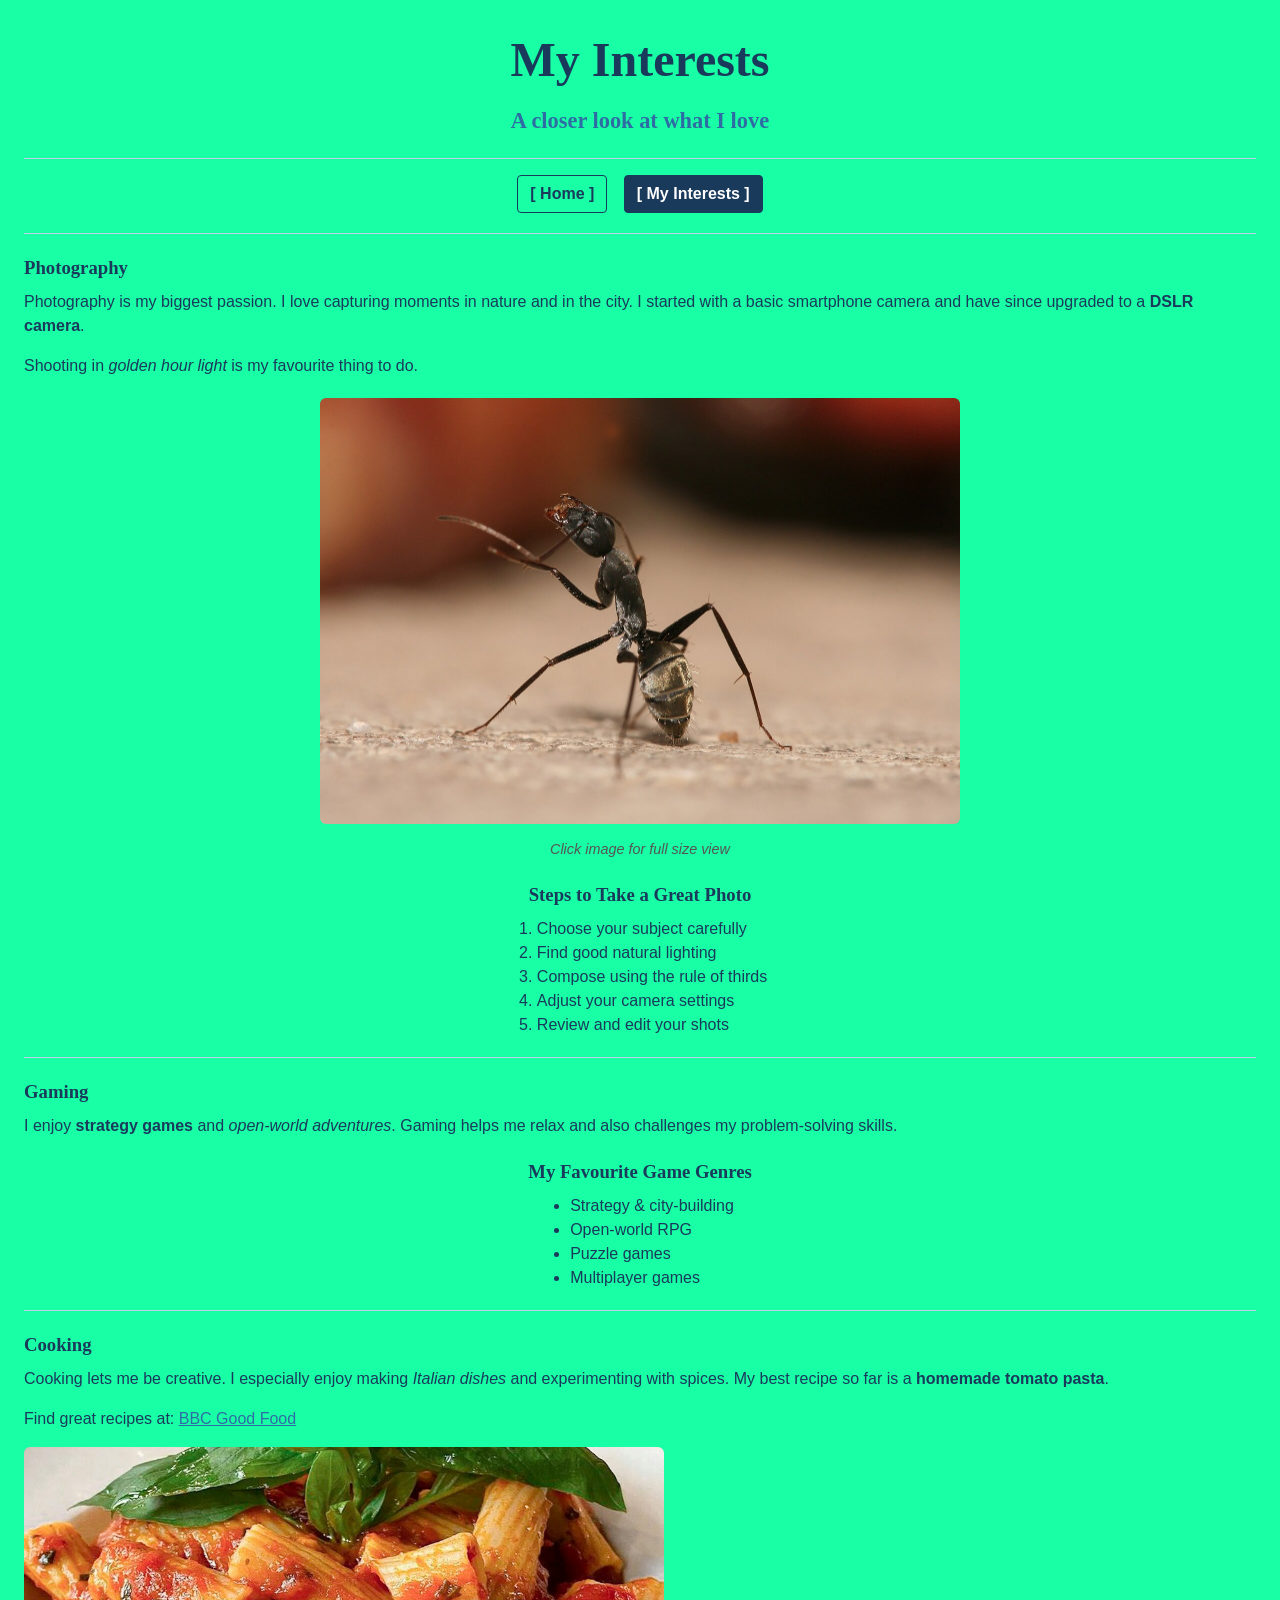
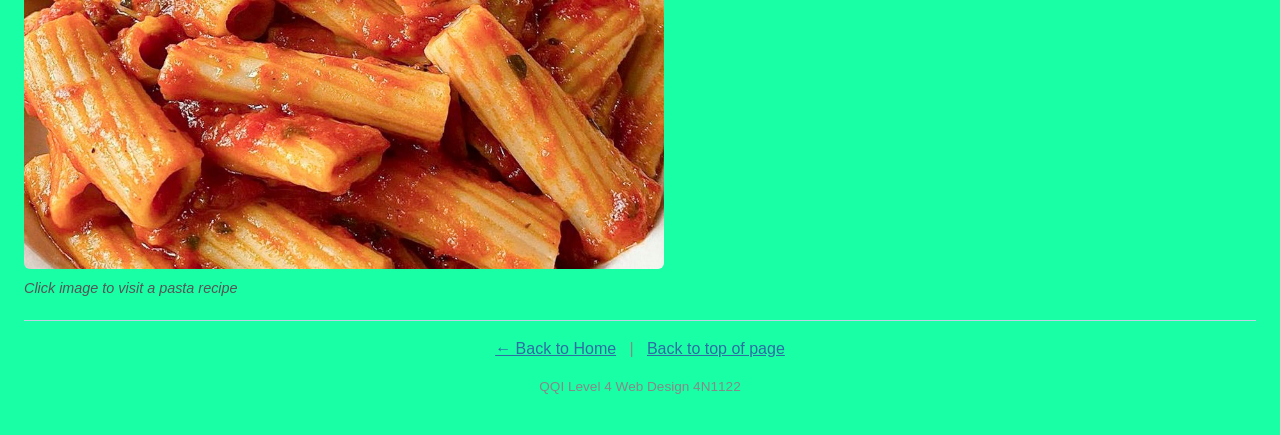
==== interests.html @ 7505f17a "Add base files to the project" ====
<!DOCTYPE html>
<html lang="en">
  
  <!-- Head stores page setup info (not visible in page content) -->
  <head>
    <meta charset="UTF-8" />
    <meta name="viewport" content="width=device-width, initial-scale=1.0" />
    <title>My Interests - Jamie's World</title>
    <link rel="stylesheet" href="styles.css" />
  </head>

  <!-- Body holds everything the visitor can actually see -->
  <body class="bg-two">
    <!-- Top title area -->
    <header>
      <h1>My Interests</h1>
      <h2>A closer look at what I love</h2>
    </header>

    <!-- Visual line to separate sections -->
    <hr />

    <!-- Main site navigation -->
    <nav>
      <p>
        <a href="index.html" class="nav-link">[ Home ]</a>
        <a href="interests.html" class="nav-link active">[ My Interests ]</a>
      </p>
    </nav>

    <!-- Visual line to separate sections -->
    <hr />

    <!-- Main page content -->
    <main>
      <!-- Photography section with description text -->
      <h3>Photography</h3>
      <p>
        Photography is my biggest passion. I love capturing moments in nature and in the city.
        I started with a basic smartphone camera and have since upgraded to a <strong>DSLR camera</strong>.
      </p>
      <p>
        Shooting in <em>golden hour light</em> is my favourite thing to do.
      </p>

      <!-- Clickable photo that opens a full-size image -->
      <section class="image-center">
        <a href="https://upload.wikimedia.org/wikipedia/commons/thumb/a/a7/Camponotus_flavomarginatus_ant.jpg/1280px-Camponotus_flavomarginatus_ant.jpg" target="_blank" rel="noopener noreferrer">
          <img
            src="images/antPhoto.jpg"
            alt="Close-up macro nature photograph - click for full size"
            width="200"
            height="133"
            class="thumb-image"
          />
        </a>
        <p class="image-note"><em>Click image for full size view</em></p>
      </section>

      <!-- Ordered list: simple step-by-step process -->
      <h3 class="center-heading">Steps to Take a Great Photo</h3>
      <ol>
        <li>Choose your subject carefully</li>
        <li>Find good natural lighting</li>
        <li>Compose using the rule of thirds</li>
        <li>Adjust your camera settings</li>
        <li>Review and edit your shots</li>
      </ol>

      <!-- Visual line to separate sections -->
      <hr />

      <!-- Gaming section with description text -->
      <h3>Gaming</h3>
      <p>
        I enjoy <strong>strategy games</strong> and <em>open-world adventures</em>.
        Gaming helps me relax and also challenges my problem-solving skills.
      </p>

      <!-- Unordered list: game genres -->
      <h3 class="center-heading">My Favourite Game Genres</h3>
      <ul>
        <li>Strategy &amp; city-building</li>
        <li>Open-world RPG</li>
        <li>Puzzle games</li>
        <li>Multiplayer games</li>
      </ul>

      <!-- Visual line to separate sections -->
      <hr />

      <!-- Cooking section with description text -->
      <h3>Cooking</h3>
      <p>
        Cooking lets me be creative. I especially enjoy making <em>Italian dishes</em>
        and experimenting with spices. My best recipe so far is a <strong>homemade tomato pasta</strong>.
      </p>

      <!-- External recipe link -->
      <p>
        Find great recipes at:
        <a href="https://www.bbcgoodfood.com" target="_blank" rel="noopener noreferrer">BBC Good Food</a>
      </p>

      <!-- Clickable image linking to a pasta recipe page -->
      <p>
        <a href="https://www.parentclub.scot/recipe/tomato-pasta" target="_blank" rel="noopener noreferrer">
          <img
            src="images/pastaPhoto.jpg"
            alt="Check out this Pasta Recipe!"
            width="120"
            height="80"
            class="thumb-image"
          />
        </a>
        <br />
        <span class="image-note"><em>Click image to visit a pasta recipe</em></span>
      </p>

    </main>

    <!-- Visual line to separate content and footer -->
    <hr />
    <!-- Footer with navigation and course info -->
    <footer>
      <p>
        <a href="index.html">&larr; Back to Home</a>
        &nbsp;&nbsp;|&nbsp;&nbsp;
        <a href="#">Back to top of page</a>
      </p>
      <p class="footer-text">QQI Level 4 Web Design 4N1122</p>
    </footer>
  </body>
</html>
---- styles.css ----
/* Base page style used on every page */
body {
  margin: 0;
  padding: 24px;
  background-color: rgb(240, 248, 255);
  color: rgb(26, 58, 92);
  font-family: Verdana, sans-serif;
  line-height: 1.5;
}

/* Background colour helper for pages that use the orange theme */
.bg-one{
  background-color: rgb(255, 165, 24);
}

/* Background colour helper for pages that use the green theme */
.bg-two{
  background-color: rgb(24, 255, 165);
}

/* Center the main page title area */
header {
  text-align: center;
  margin-bottom: 12px;
}

/* Main title styling */
h1 {
  margin: 0;
  font-family: Georgia, serif;
  font-size: 3rem;
  color: rgb(26, 58, 92);
}

/* Subtitle styling */
h2 {
  margin: 8px 0 0;
  font-family: Georgia, serif;
  font-size: 1.4rem;
  color: rgb(46, 109, 164);
}

/* Standard heading style for content sections */
h3 {
  margin: 20px 0 8px;
  font-family: Georgia, serif;
  color: rgb(26, 58, 92);
}

/* Optional class to center only selected headings */
.center-heading {
  text-align: center;
}

/* Horizontal divider between sections */
hr {
  border: 0;
  margin-top: 20px;
  border-top: 1px solid rgb(191, 211, 230);
}

/* Navigation bar wrapper */
nav {
  margin: 16px 0;
  text-align: center;
}

/* Remove default spacing from nav paragraph */
nav p {
  margin: 0;
}

/* Base style for navigation links */
.nav-link {
  display: inline-block;
  padding: 6px 12px;
  border: 1px solid rgb(26, 58, 92);
  border-radius: 4px;
  color: rgb(26, 58, 92);
  text-decoration: none;
  font-weight: 700;
}

/* Add spacing between nav buttons */
.nav-link + .nav-link {
  margin-left: 12px;
}

/* Highlight the link for the page you are currently on */
.nav-link.active {
  color: rgb(255, 255, 255);
  background-color: rgb(26, 58, 92);
}

/* Keep paragraph spacing tidy inside the main content area */
main p {
  margin-top: 0;
}

/* Utility class to center images and their captions */
.image-center {
  margin: 20px 0;
  text-align: center;
}

/* Shared responsive sizing for main and thumbnail images */
.hero-image,
.thumb-image {
  width: 50vw;
  height: auto;
  border-radius: 6px;
}

/* Small helper text under images */
.image-note {
  margin: 8px 0 0;
  font-size: 0.9rem;
  color: rgb(85, 85, 85);
}

/* Center list blocks while keeping bullet/number indentation */
ol,
ul {
  margin: 0 auto;
  padding-left: 24px;
  width: fit-content;
}

/* Global link colour */
a {
  color: rgb(46, 109, 164);
}

/* Quote callout style */
.quote {
  margin: 20px 0;
  padding-left: 16px;
  border-left: 4px solid rgb(46, 109, 164);
  color: rgb(46, 109, 164);
}

/* Keep address text upright instead of italic */
address {
  font-style: normal;
}

/* Small jump-link style */
.jump-link {
  margin-top: 12px;
  font-size: 0.9rem;
}

/* Remove border from icon images */
.icon-image {
  border: 0;
}

/* Footer alignment and text colour */
footer {
  text-align: center;
  color: rgb(136, 136, 136);
}

/* Slightly smaller text for the footer note */
.footer-text {
  font-size: 0.85rem;
}
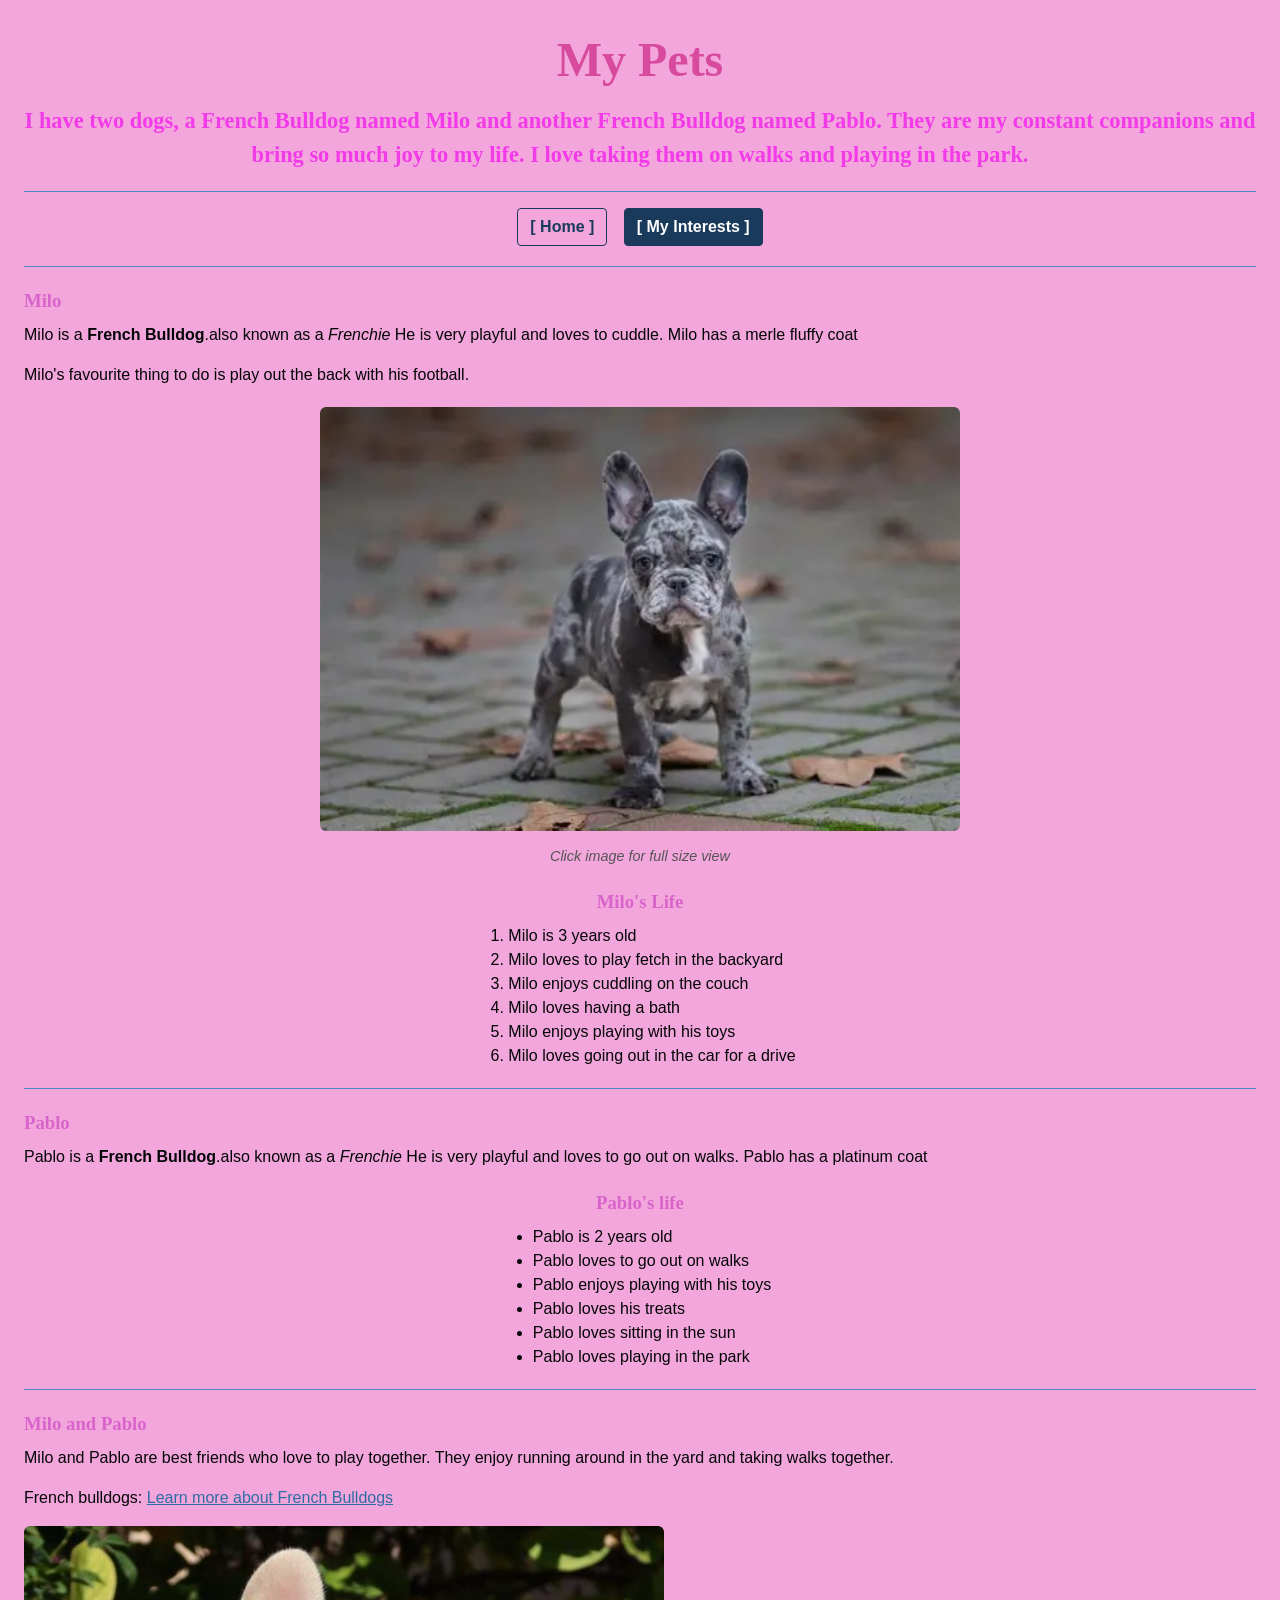
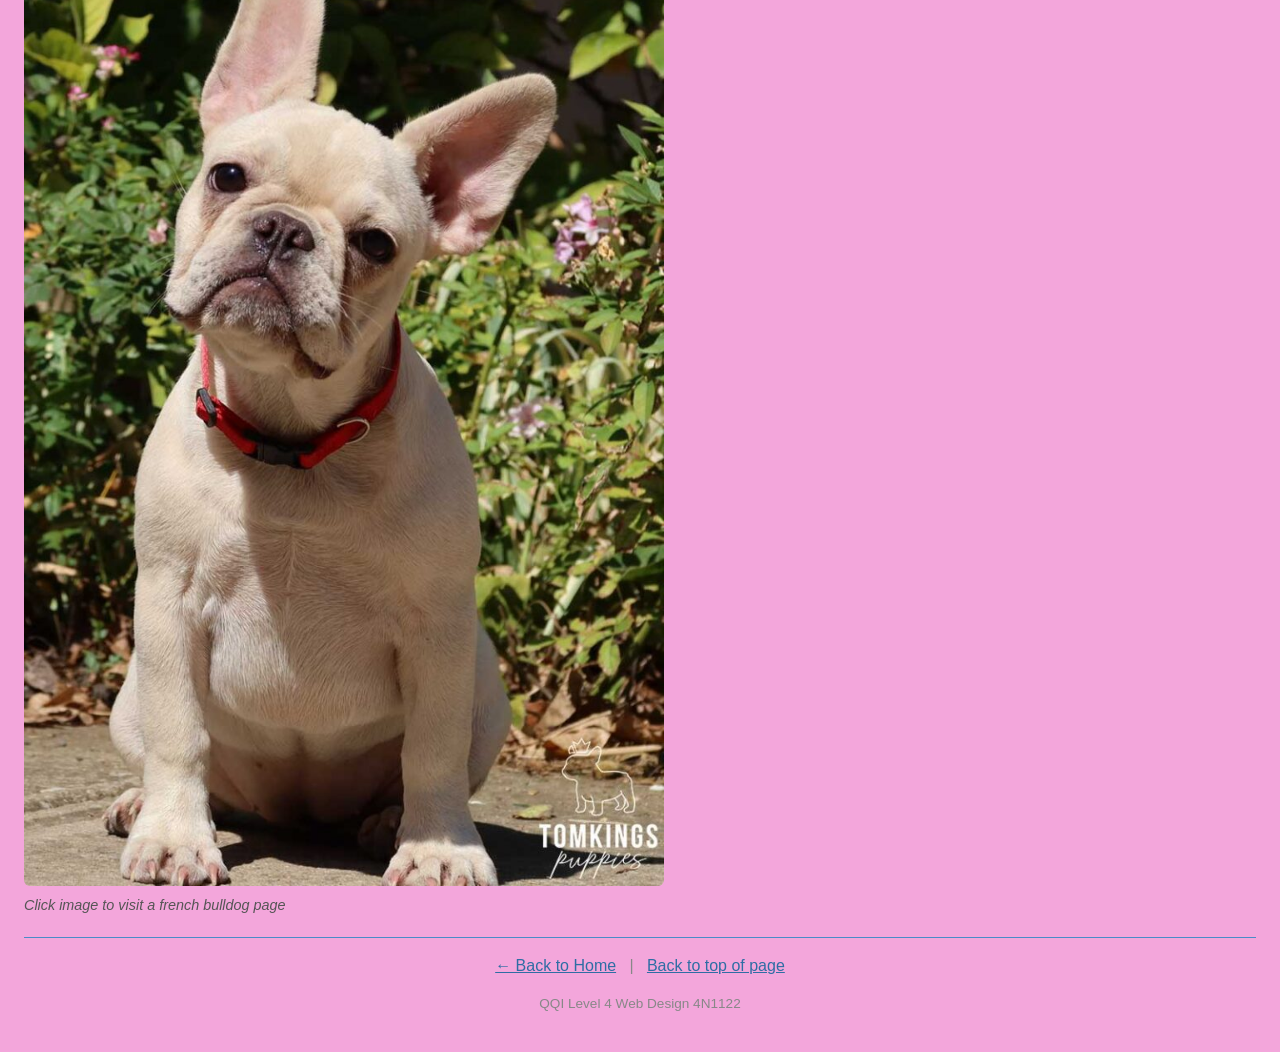
==== commit 0b7f3424: "Change index, intrests and style" ====
--- a/interests.html
+++ b/interests.html
@@ -5,7 +5,7 @@
   <head>
     <meta charset="UTF-8" />
     <meta name="viewport" content="width=device-width, initial-scale=1.0" />
-    <title>My Interests - Jamie's World</title>
+    <title>My Interests - Sophie's Life</title>
     <link rel="stylesheet" href="styles.css" />
   </head>
 
@@ -13,8 +13,10 @@
   <body class="bg-two">
     <!-- Top title area -->
     <header>
-      <h1>My Interests</h1>
-      <h2>A closer look at what I love</h2>
+      <h1>My Pets</h1>
+      <h2>
+        I have two dogs, a <strong>French Bulldog</strong> named Milo and another <strong>French Bulldog</strong> named Pablo. They are my constant companions and bring so much joy to my life. I love taking them on walks and playing in the park.
+      </h2>
     </header>
 
     <!-- Visual line to separate sections -->
@@ -34,87 +36,81 @@
     <!-- Main page content -->
     <main>
       <!-- Photography section with description text -->
-      <h3>Photography</h3>
+      <h3>Milo</h3>
       <p>
-        Photography is my biggest passion. I love capturing moments in nature and in the city.
-        I started with a basic smartphone camera and have since upgraded to a <strong>DSLR camera</strong>.
+        Milo is a <strong>French Bulldog</strong>.also known as a <em>Frenchie</em> He is very playful and loves to cuddle. Milo has a merle fluffy coat
+      <p>
+        Milo's favourite thing to do is play out the back with his football.
       </p>
-      <p>
-        Shooting in <em>golden hour light</em> is my favourite thing to do.
-      </p>
-
       <!-- Clickable photo that opens a full-size image -->
       <section class="image-center">
-        <a href="https://upload.wikimedia.org/wikipedia/commons/thumb/a/a7/Camponotus_flavomarginatus_ant.jpg/1280px-Camponotus_flavomarginatus_ant.jpg" target="_blank" rel="noopener noreferrer">
-          <img
-            src="images/antPhoto.jpg"
-            alt="Close-up macro nature photograph - click for full size"
-            width="200"
-            height="133"
+        <img src="images/frenchiemerle.webp"
+          alt="Milo the French Bulldog - click for full size"
+            width="80%"
             class="thumb-image"
           />
-        </a>
         <p class="image-note"><em>Click image for full size view</em></p>
       </section>
 
       <!-- Ordered list: simple step-by-step process -->
-      <h3 class="center-heading">Steps to Take a Great Photo</h3>
+      <h3 class="center-heading">Milo's Life</h3>
       <ol>
-        <li>Choose your subject carefully</li>
-        <li>Find good natural lighting</li>
-        <li>Compose using the rule of thirds</li>
-        <li>Adjust your camera settings</li>
-        <li>Review and edit your shots</li>
+        <li>Milo is 3 years old</li>
+        <li>Milo loves to play fetch in the backyard</li>
+        <li>Milo enjoys cuddling on the couch</li>
+        <li>Milo loves having a bath</li>
+        <li>Milo enjoys playing with his toys</li>
+        <li>Milo loves going out in the car for a drive</li>
+      
       </ol>
 
       <!-- Visual line to separate sections -->
       <hr />
 
       <!-- Gaming section with description text -->
-      <h3>Gaming</h3>
+      <h3>Pablo</h3>
       <p>
-        I enjoy <strong>strategy games</strong> and <em>open-world adventures</em>.
-        Gaming helps me relax and also challenges my problem-solving skills.
+      Pablo is a <strong>French Bulldog</strong>.also known as a <em>Frenchie</em> He is very playful and loves to go out on walks. Pablo has a platinum coat
       </p>
 
       <!-- Unordered list: game genres -->
-      <h3 class="center-heading">My Favourite Game Genres</h3>
+      <h3 class="center-heading">Pablo's life</h3>
       <ul>
-        <li>Strategy &amp; city-building</li>
-        <li>Open-world RPG</li>
-        <li>Puzzle games</li>
-        <li>Multiplayer games</li>
+        <li>Pablo is 2 years old</li>
+        <li>Pablo loves to go out on walks</li>
+        <li>Pablo enjoys playing with his toys</li>
+        <li>Pablo loves his treats</li>
+        <li>Pablo loves sitting in the sun</li>
+        <li>Pablo loves playing in the park</li>
       </ul>
 
       <!-- Visual line to separate sections -->
       <hr />
 
       <!-- Cooking section with description text -->
-      <h3>Cooking</h3>
+      <h3>Milo and Pablo</h3>
       <p>
-        Cooking lets me be creative. I especially enjoy making <em>Italian dishes</em>
-        and experimenting with spices. My best recipe so far is a <strong>homemade tomato pasta</strong>.
+        Milo and Pablo are best friends who love to play together. They enjoy running around in the yard and taking walks together.
       </p>
 
       <!-- External recipe link -->
       <p>
-        Find great recipes at:
-        <a href="https://www.bbcgoodfood.com" target="_blank" rel="noopener noreferrer">BBC Good Food</a>
+        French bulldogs:
+        <a href="https://en.wikipedia.org/wiki/French_Bulldog" target="_blank" rel="noopener noreferrer">Learn more about French Bulldogs</a>
       </p>
 
-      <!-- Clickable image linking to a pasta recipe page -->
+      <!-- Clickable image linking to a french bulldog page -->
       <p>
-        <a href="https://www.parentclub.scot/recipe/tomato-pasta" target="_blank" rel="noopener noreferrer">
+        <a href="https://tomkingskennel.com/wp-content/uploads/2023/07/platinum-french-bulldog-tomkings-puppies-5-768x1152.jpg" target="_blank" rel="noopener noreferrer">
           <img
-            src="images/pastaPhoto.jpg"
-            alt="Check out this Pasta Recipe!"
-            width="120"
-            height="80"
+            src="images/platinum-french-bulldog-tomkings-puppies-5-768x1152.jpg"
+            alt="Pablo the french bulldog"
+            width="80%"
             class="thumb-image"
           />
         </a>
         <br />
-        <span class="image-note"><em>Click image to visit a pasta recipe</em></span>
+        <span class="image-note"><em>Click image to visit a french bulldog page</em></span>
       </p>
 
     </main>
--- a/styles.css
+++ b/styles.css
@@ -2,20 +2,19 @@
 body {
   margin: 0;
   padding: 24px;
-  background-color: rgb(240, 248, 255);
-  color: rgb(26, 58, 92);
+  color: rgb(4, 6, 8);
   font-family: Verdana, sans-serif;
   line-height: 1.5;
 }
 
 /* Background colour helper for pages that use the orange theme */
 .bg-one{
-  background-color: rgb(255, 165, 24);
+  background-color: rgb(255 , 209, 220);
 }
 
 /* Background colour helper for pages that use the green theme */
 .bg-two{
-  background-color: rgb(24, 255, 165);
+  background-color: rgb(243, 166, 219);
 }
 
 /* Center the main page title area */
@@ -29,7 +28,7 @@
   margin: 0;
   font-family: Georgia, serif;
   font-size: 3rem;
-  color: rgb(26, 58, 92);
+  color: rgba(215, 71, 155, 0.963);
 }
 
 /* Subtitle styling */
@@ -37,14 +36,14 @@
   margin: 8px 0 0;
   font-family: Georgia, serif;
   font-size: 1.4rem;
-  color: rgb(46, 109, 164);
+  color: rgb(242, 58, 233);
 }
 
 /* Standard heading style for content sections */
 h3 {
   margin: 20px 0 8px;
   font-family: Georgia, serif;
-  color: rgb(26, 58, 92);
+  color: rgb(216, 100, 203);
 }
 
 /* Optional class to center only selected headings */
@@ -56,7 +55,7 @@
 hr {
   border: 0;
   margin-top: 20px;
-  border-top: 1px solid rgb(191, 211, 230);
+  border-top: 1px solid rgb(74, 139, 200);
 }
 
 /* Navigation bar wrapper */
